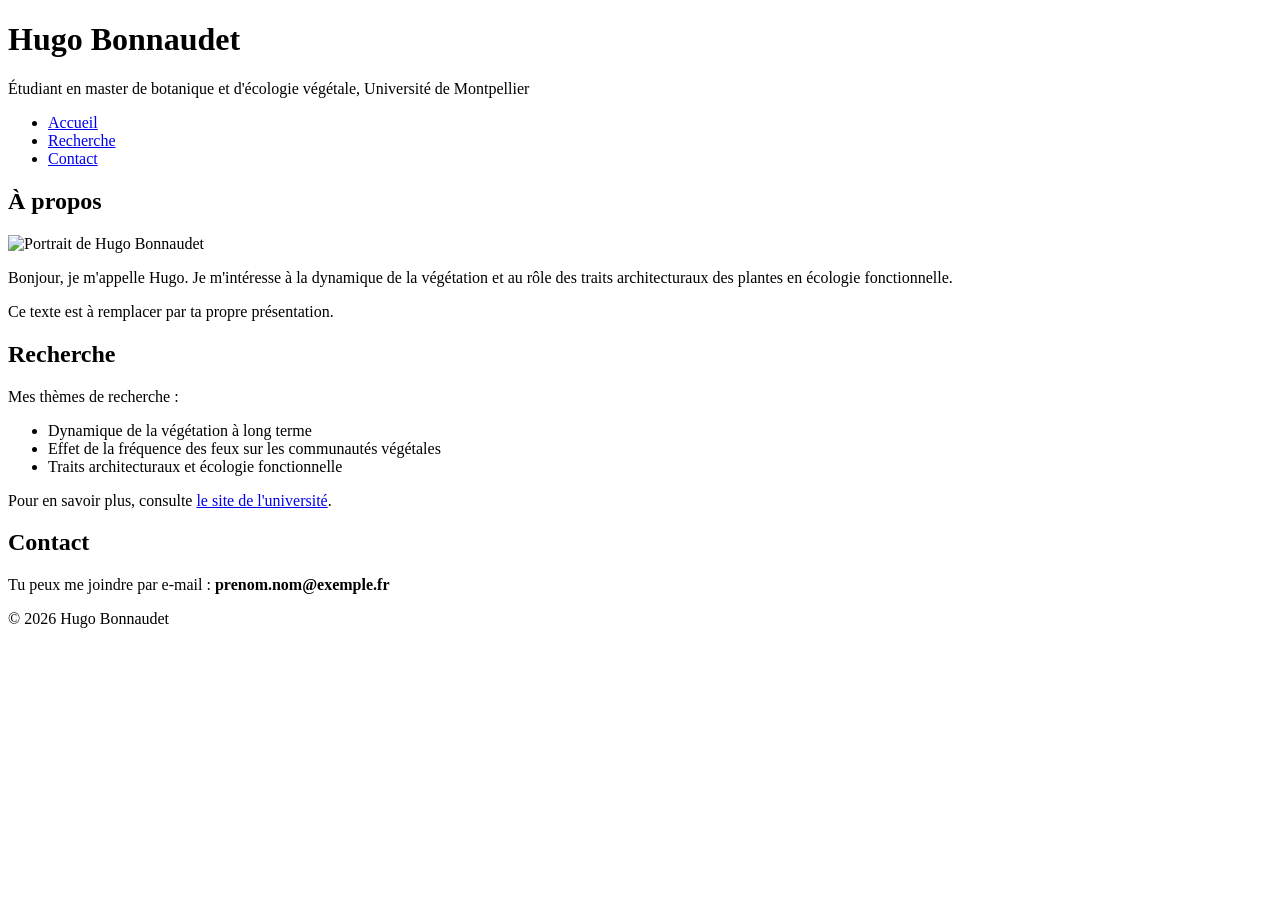
==== index.html @ 4e4616ac "first_page.html" ====
<!DOCTYPE html>
<!-- Cette première ligne dit au navigateur : "ce fichier est une page web en HTML5". -->

<html lang="fr">
<!-- <html> englobe toute la page. lang="fr" indique que le contenu est en français. -->

<head>
  <!-- <head> contient des informations sur la page. Rien de ce qui est ici ne s'affiche dans la page elle-même. -->

  <meta charset="UTF-8">
  <!-- Permet d'afficher correctement les accents (é, è, à, ç...). -->

  <meta name="viewport" content="width=device-width, initial-scale=1.0">
  <!-- Adapte la page à la taille de l'écran (important pour les téléphones). -->

  <title>Hugo Bonnaudet | Écologie végétale</title>
  <!-- Le titre qui apparaît dans l'onglet du navigateur. -->
</head>

<body>
  <!-- <body> contient tout ce qui s'affiche dans la page. -->

  <header>
    <!-- <header> : l'en-tête de la page (nom, menu). -->
    <h1>Hugo Bonnaudet</h1>
    <!-- <h1> : le titre principal. Il n'y en a qu'un seul par page. -->

    <p>Étudiant en master de botanique et d'écologie végétale, Université de Montpellier</p>
    <!-- <p> : un paragraphe de texte. -->
  </header>

  <nav>
    <!-- <nav> : le menu de navigation. -->
    <ul>
      <!-- <ul> : une liste à puces. Chaque élément de la liste est un <li>. -->
      <li><a href="index.html">Accueil</a></li>
      <!-- <a href="..."> : un lien. Le texte entre les balises est ce que l'on clique. -->
      <li><a href="#recherche">Recherche</a></li>
      <!-- Un lien qui commence par # renvoie vers une partie de la même page (voir id="recherche" plus bas). -->
      <li><a href="#contact">Contact</a></li>
    </ul>
  </nav>

  <main>
    <!-- <main> : le contenu principal de la page. -->

    <section id="apropos">
      <!-- <section> : un bloc thématique. id="apropos" lui donne un nom unique. -->
      <h2>À propos</h2>
      <!-- <h2> : un titre de niveau 2 (sous-titre). Il existe aussi h3, h4, etc. -->

      <img src="photo.jpg" alt="Portrait de Hugo Bonnaudet" width="200">
      <!-- <img> : une image. src = le nom du fichier (à placer dans le même dossier que index.html).
           alt = une description pour les personnes malvoyantes et si l'image ne charge pas.
           width = la largeur en pixels. Cette balise n'a pas de balise fermante. -->

      <p>
        Bonjour, je m'appelle Hugo. Je m'intéresse à la dynamique de la végétation
        et au rôle des traits architecturaux des plantes en écologie fonctionnelle.
      </p>
      <!-- Tu peux écrire le texte sur plusieurs lignes : le navigateur ignore les retours à la ligne dans le code. -->

      <p>Ce texte est à remplacer par ta propre présentation.</p>
    </section>

    <section id="recherche">
      <h2>Recherche</h2>

      <p>Mes thèmes de recherche :</p>
      <ul>
        <li>Dynamique de la végétation à long terme</li>
        <li>Effet de la fréquence des feux sur les communautés végétales</li>
        <li>Traits architecturaux et écologie fonctionnelle</li>
      </ul>
      <!-- Tu peux ajouter, supprimer ou modifier les <li> pour adapter la liste. -->

      <p>
        Pour en savoir plus, consulte
        <a href="https://www.umontpellier.fr" target="_blank">le site de l'université</a>.
      </p>
      <!-- target="_blank" ouvre le lien dans un nouvel onglet. -->
    </section>

    <section id="contact">
      <h2>Contact</h2>
      <p>Tu peux me joindre par e-mail : <strong>prenom.nom@exemple.fr</strong></p>
      <!-- <strong> met le texte en gras. <em> le met en italique. -->
    </section>
  </main>

  <footer>
    <!-- <footer> : le pied de page. -->
    <p>&copy; 2026 Hugo Bonnaudet</p>
    <!-- &copy; est le code du symbole © -->
  </footer>

</body>
</html>
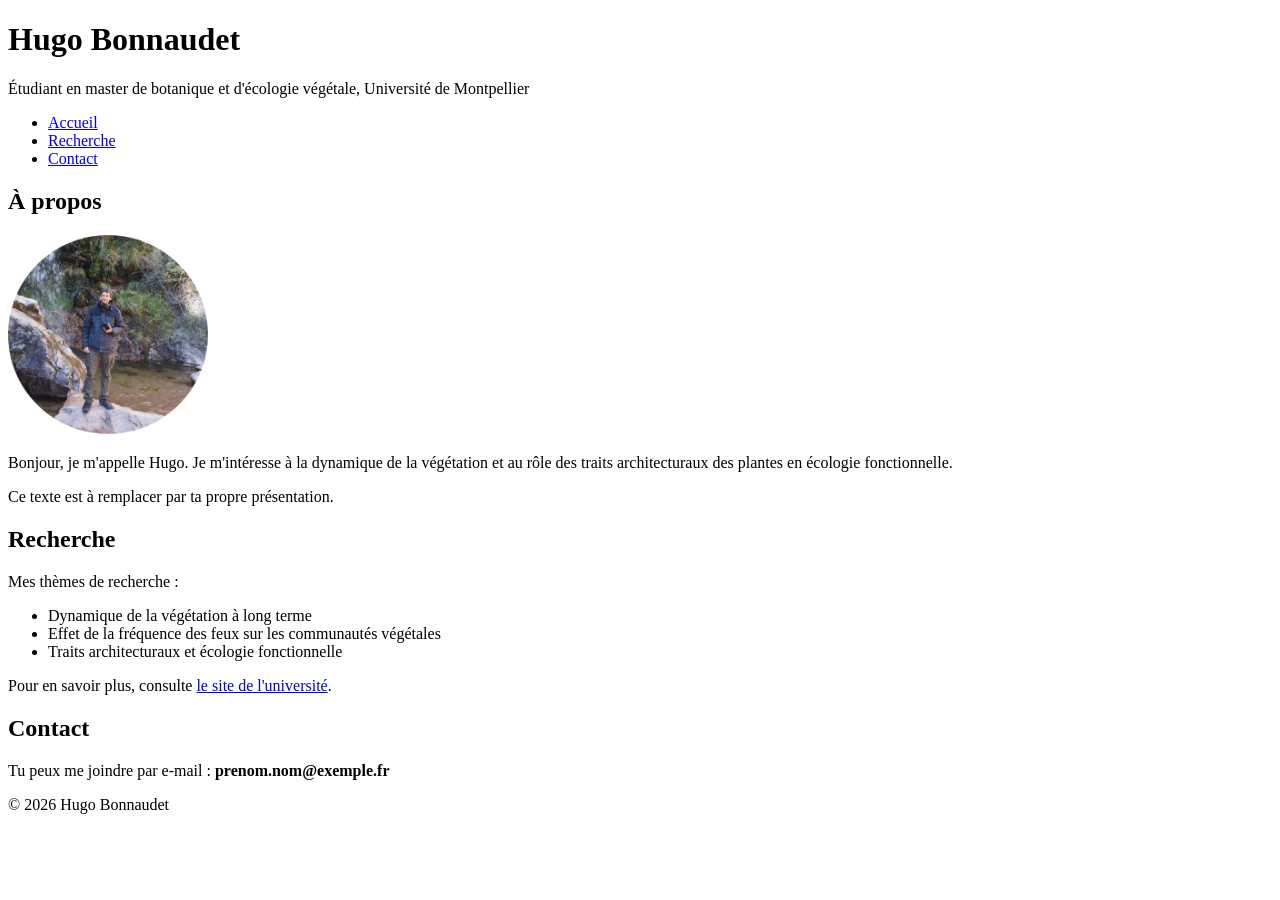
==== commit dfc304f3: "test" ====
--- a/index.html
+++ b/index.html
@@ -49,7 +49,7 @@
       <h2>À propos</h2>
       <!-- <h2> : un titre de niveau 2 (sous-titre). Il existe aussi h3, h4, etc. -->
 
-      <img src="photo.jpg" alt="Portrait de Hugo Bonnaudet" width="200">
+      <img src="photo.png" alt="Portrait de Hugo Bonnaudet" width="200">
       <!-- <img> : une image. src = le nom du fichier (à placer dans le même dossier que index.html).
            alt = une description pour les personnes malvoyantes et si l'image ne charge pas.
            width = la largeur en pixels. Cette balise n'a pas de balise fermante. -->
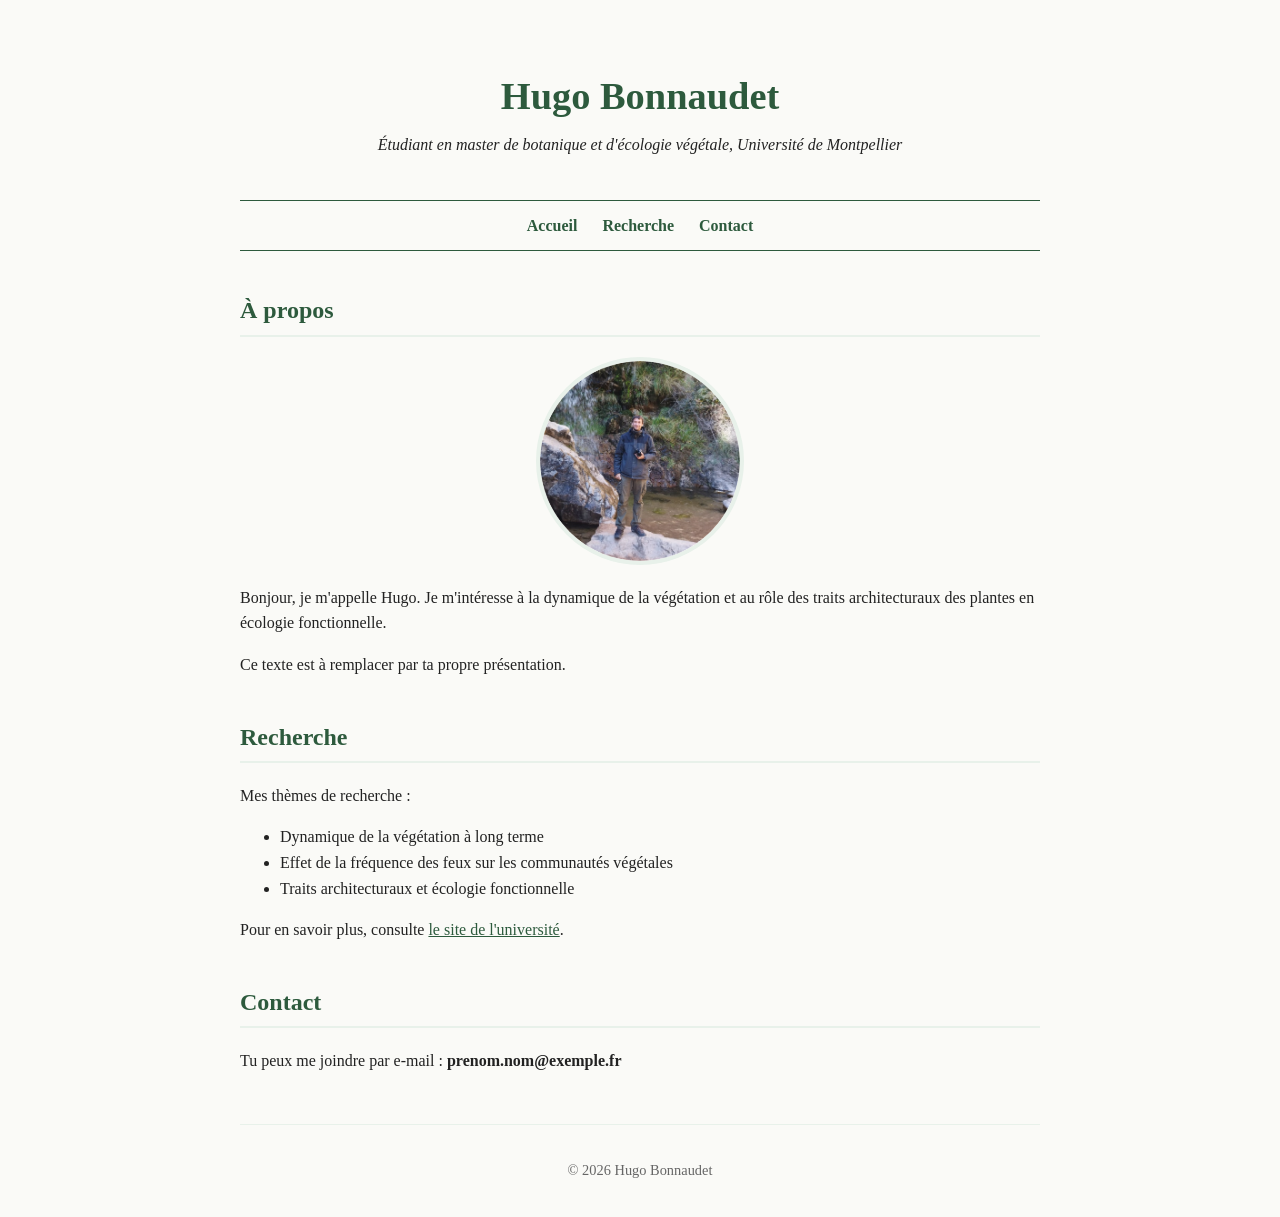
==== commit afc115fa: "css" ====
--- a/index.html
+++ b/index.html
@@ -15,6 +15,7 @@
 
   <title>Hugo Bonnaudet | Écologie végétale</title>
   <!-- Le titre qui apparaît dans l'onglet du navigateur. -->
+   <link rel="stylesheet" href="style.css">
 </head>
 
 <body>
--- a/style.css
+++ b/style.css
@@ -0,0 +1,120 @@
+/* Fichier de style : il décrit l'APPARENCE de la page.
+   Le HTML dit ce qu'est chaque élément, le CSS dit comment il s'affiche.
+   Une règle s'écrit toujours ainsi :
+       sélecteur {
+         propriété: valeur;
+       }
+   Le sélecteur désigne les éléments concernés (par exemple "p" pour tous les paragraphes). */
+
+
+/* ---------- 1. Les couleurs, définies une seule fois ---------- */
+/* Ce sont des "variables" : on change une couleur ici, et elle change partout. */
+:root {
+  --vert-fonce: #2d5a3d;
+  --vert-clair: #e8f1ea;
+  --texte: #222222;
+  --fond: #fafaf7;
+}
+
+
+/* ---------- 2. Réglages généraux de la page ---------- */
+body {
+  font-family: Georgia, "Times New Roman", serif; /* la police de caractères */
+  color: var(--texte);               /* var(...) utilise une couleur définie plus haut */
+  background-color: var(--fond);     /* la couleur de fond de la page */
+  line-height: 1.6;                  /* l'espacement entre les lignes (1.6 fois la taille du texte) */
+  max-width: 800px;                  /* la page ne dépasse jamais 800 pixels de large */
+  margin: 0 auto;                    /* 0 en haut et en bas, "auto" à gauche et à droite : ça centre la page */
+  padding: 0 20px;                   /* un espace de 20 pixels sur les côtés, utile sur téléphone */
+}
+
+
+/* ---------- 3. L'en-tête ---------- */
+header {
+  text-align: center;                /* centre le texte */
+  padding: 40px 0 10px 0;            /* espace intérieur : haut, droite, bas, gauche */
+}
+
+h1 {
+  color: var(--vert-fonce);
+  font-size: 2.4rem;                 /* "rem" : 1rem correspond à la taille de texte normale */
+  margin-bottom: 5px;                /* réduit l'espace sous le titre */
+}
+
+header p {
+  font-style: italic;                /* "header p" : seulement les paragraphes DANS le header */
+  margin-top: 0;
+}
+
+
+/* ---------- 4. Le menu de navigation ---------- */
+nav ul {
+  list-style: none;                  /* supprime les puces */
+  padding: 0;
+  display: flex;                     /* met les éléments de la liste côte à côte */
+  justify-content: center;           /* les centre horizontalement */
+  gap: 25px;                         /* l'espace entre chaque lien */
+  border-top: 1px solid var(--vert-fonce);     /* un trait au-dessus du menu */
+  border-bottom: 1px solid var(--vert-fonce);  /* et un trait en dessous */
+  padding: 12px 0;
+}
+
+nav a {
+  text-decoration: none;             /* supprime le soulignement des liens */
+  color: var(--vert-fonce);
+  font-weight: bold;
+}
+
+nav a:hover {                        /* ":hover" : quand la souris passe sur le lien */
+  text-decoration: underline;
+}
+
+
+/* ---------- 5. Les sections ---------- */
+h2 {
+  color: var(--vert-fonce);
+  border-bottom: 2px solid var(--vert-clair);
+  padding-bottom: 5px;
+  margin-top: 40px;
+}
+
+section a {
+  color: var(--vert-fonce);          /* la couleur des liens dans le contenu */
+}
+
+
+/* ---------- 6. La photo ---------- */
+section img {
+  width: 200px;
+  height: 200px;
+  object-fit: cover;                 /* recadre la photo sans la déformer */
+  border-radius: 50%;                /* 50% = un cercle parfait */
+  border: 4px solid var(--vert-clair);
+  display: block;
+  margin: 20px auto;                 /* centre la photo */
+}
+
+
+/* ---------- 7. Le pied de page ---------- */
+footer {
+  text-align: center;
+  margin-top: 50px;
+  padding: 20px 0;
+  font-size: 0.9rem;
+  color: #666666;
+  border-top: 1px solid var(--vert-clair);
+}
+
+
+/* ---------- 8. Adaptation aux petits écrans ---------- */
+/* Cette règle ne s'applique que si l'écran fait moins de 600 pixels de large (téléphone). */
+@media (max-width: 600px) {
+  h1 {
+    font-size: 1.8rem;
+  }
+  nav ul {
+    flex-direction: column;          /* le menu passe en colonne */
+    align-items: center;
+    gap: 10px;
+  }
+}
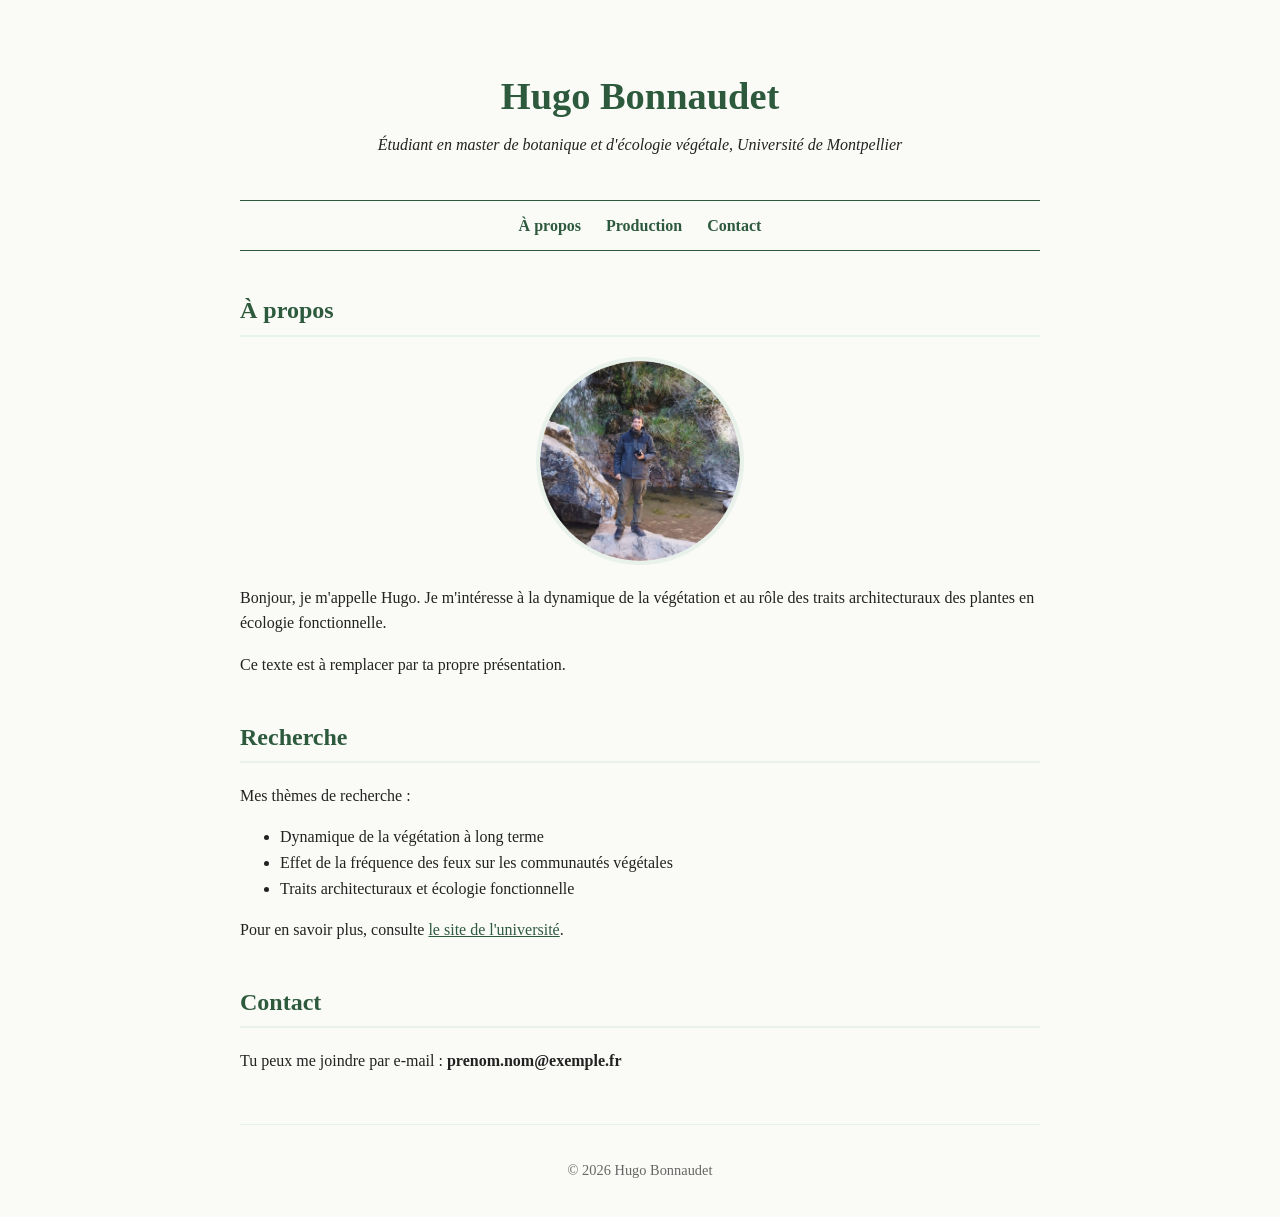
==== commit 39c62c0f: "menu" ====
--- a/index.html
+++ b/index.html
@@ -30,17 +30,13 @@
     <!-- <p> : un paragraphe de texte. -->
   </header>
 
-  <nav>
-    <!-- <nav> : le menu de navigation. -->
-    <ul>
-      <!-- <ul> : une liste à puces. Chaque élément de la liste est un <li>. -->
-      <li><a href="index.html">Accueil</a></li>
-      <!-- <a href="..."> : un lien. Le texte entre les balises est ce que l'on clique. -->
-      <li><a href="#recherche">Recherche</a></li>
-      <!-- Un lien qui commence par # renvoie vers une partie de la même page (voir id="recherche" plus bas). -->
-      <li><a href="#contact">Contact</a></li>
-    </ul>
-  </nav>
+     <nav>
+     <ul>
+       <li><a href="index.html">À propos</a></li>
+       <li><a href="production.html">Production</a></li>
+       <li><a href="contact.html">Contact</a></li>
+     </ul>
+   </nav>
 
   <main>
     <!-- <main> : le contenu principal de la page. -->
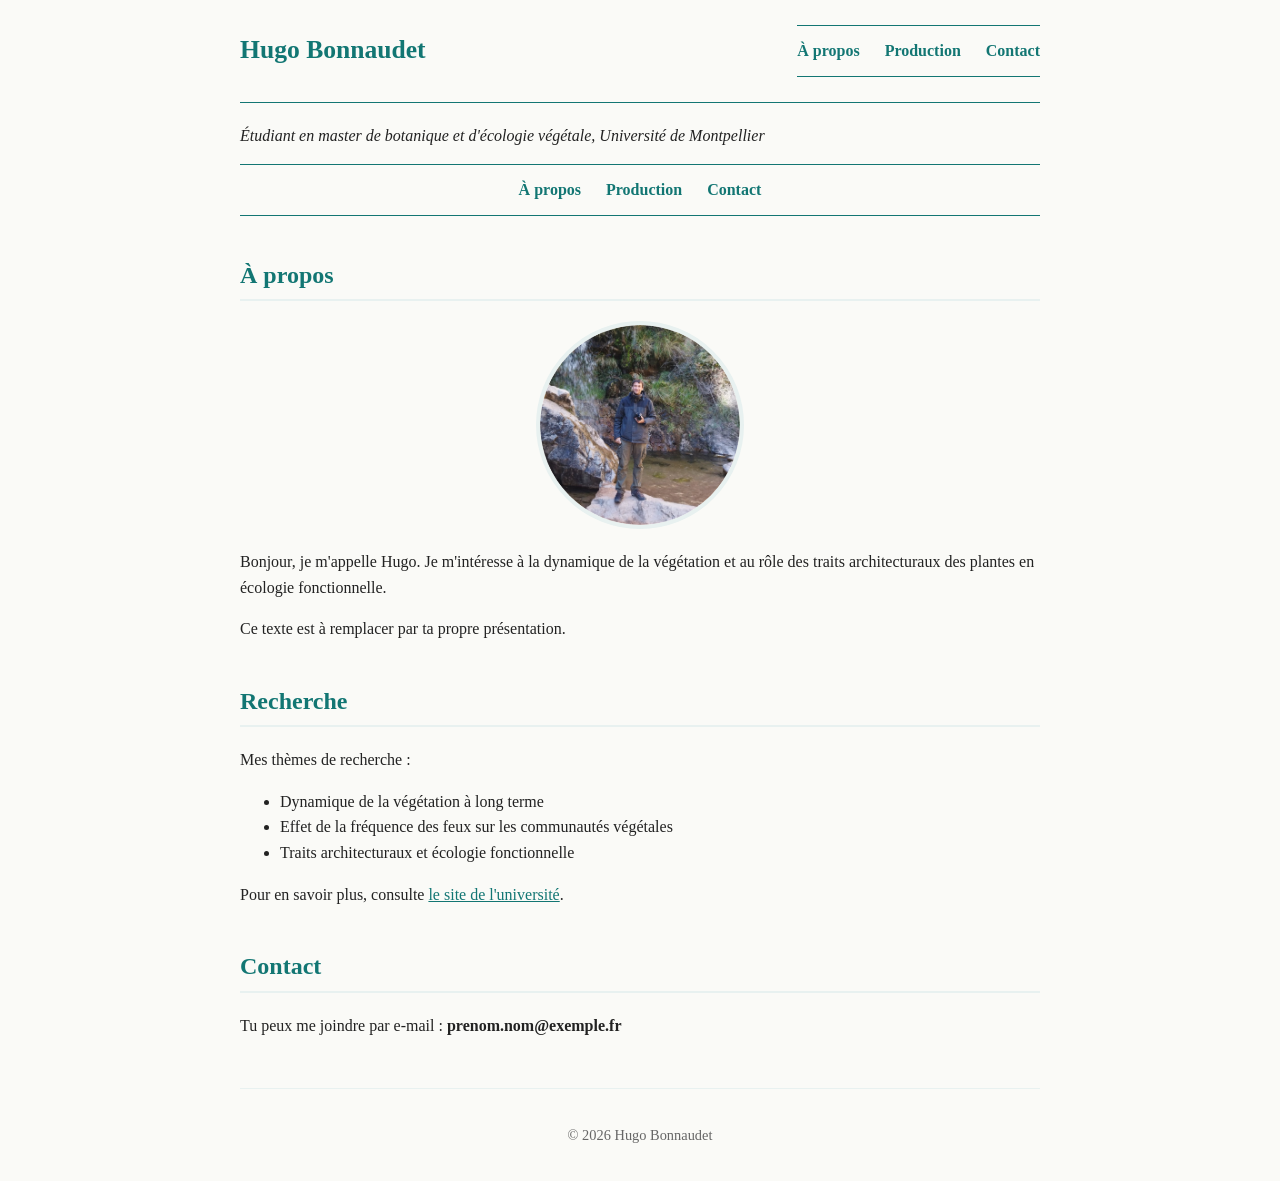
==== commit 324f9f8e: "bandeau" ====
--- a/index.html
+++ b/index.html
@@ -22,12 +22,17 @@
   <!-- <body> contient tout ce qui s'affiche dans la page. -->
 
   <header>
-    <!-- <header> : l'en-tête de la page (nom, menu). -->
-    <h1>Hugo Bonnaudet</h1>
-    <!-- <h1> : le titre principal. Il n'y en a qu'un seul par page. -->
+  <h1>Hugo Bonnaudet</h1>
+  <nav>
+    <ul>
+      <li><a href="index.html">À propos</a></li>
+      <li><a href="production.html">Production</a></li>
+      <li><a href="contact.html">Contact</a></li>
+    </ul>
+  </nav>
+</header>
 
-    <p>Étudiant en master de botanique et d'écologie végétale, Université de Montpellier</p>
-    <!-- <p> : un paragraphe de texte. -->
+<p class="sous-titre">Étudiant en master de botanique et d'écologie végétale, Université de Montpellier</p>
   </header>
 
      <nav>
--- a/style.css
+++ b/style.css
@@ -10,8 +10,8 @@
 /* ---------- 1. Les couleurs, définies une seule fois ---------- */
 /* Ce sont des "variables" : on change une couleur ici, et elle change partout. */
 :root {
-  --vert-fonce: #2d5a3d;
-  --vert-clair: #e8f1ea;
+  --vert-fonce: #127673;
+  --vert-clair: #e8f1f0;
   --texte: #222222;
   --fond: #fafaf7;
 }
@@ -31,14 +31,30 @@
 
 /* ---------- 3. L'en-tête ---------- */
 header {
-  text-align: center;                /* centre le texte */
-  padding: 40px 0 10px 0;            /* espace intérieur : haut, droite, bas, gauche */
+  display: flex;                    /* place les éléments côte à côte */
+  justify-content: space-between;   /* un à gauche, l'autre à droite */
+  align-items: center;              /* les centre verticalement */
+  padding: 25px 0;
+  border-bottom: 1px solid var(--vert-fonce);
 }
 
 h1 {
   color: var(--vert-fonce);
-  font-size: 2.4rem;                 /* "rem" : 1rem correspond à la taille de texte normale */
-  margin-bottom: 5px;                /* réduit l'espace sous le titre */
+  font-size: 1.6rem;
+  margin: 0;
+}
+
+nav ul {
+  list-style: none;
+  display: flex;
+  gap: 25px;
+  margin: 0;
+  padding: 0;
+}
+
+.sous-titre {
+  font-style: italic;
+  margin-top: 20px;
 }
 
 header p {
